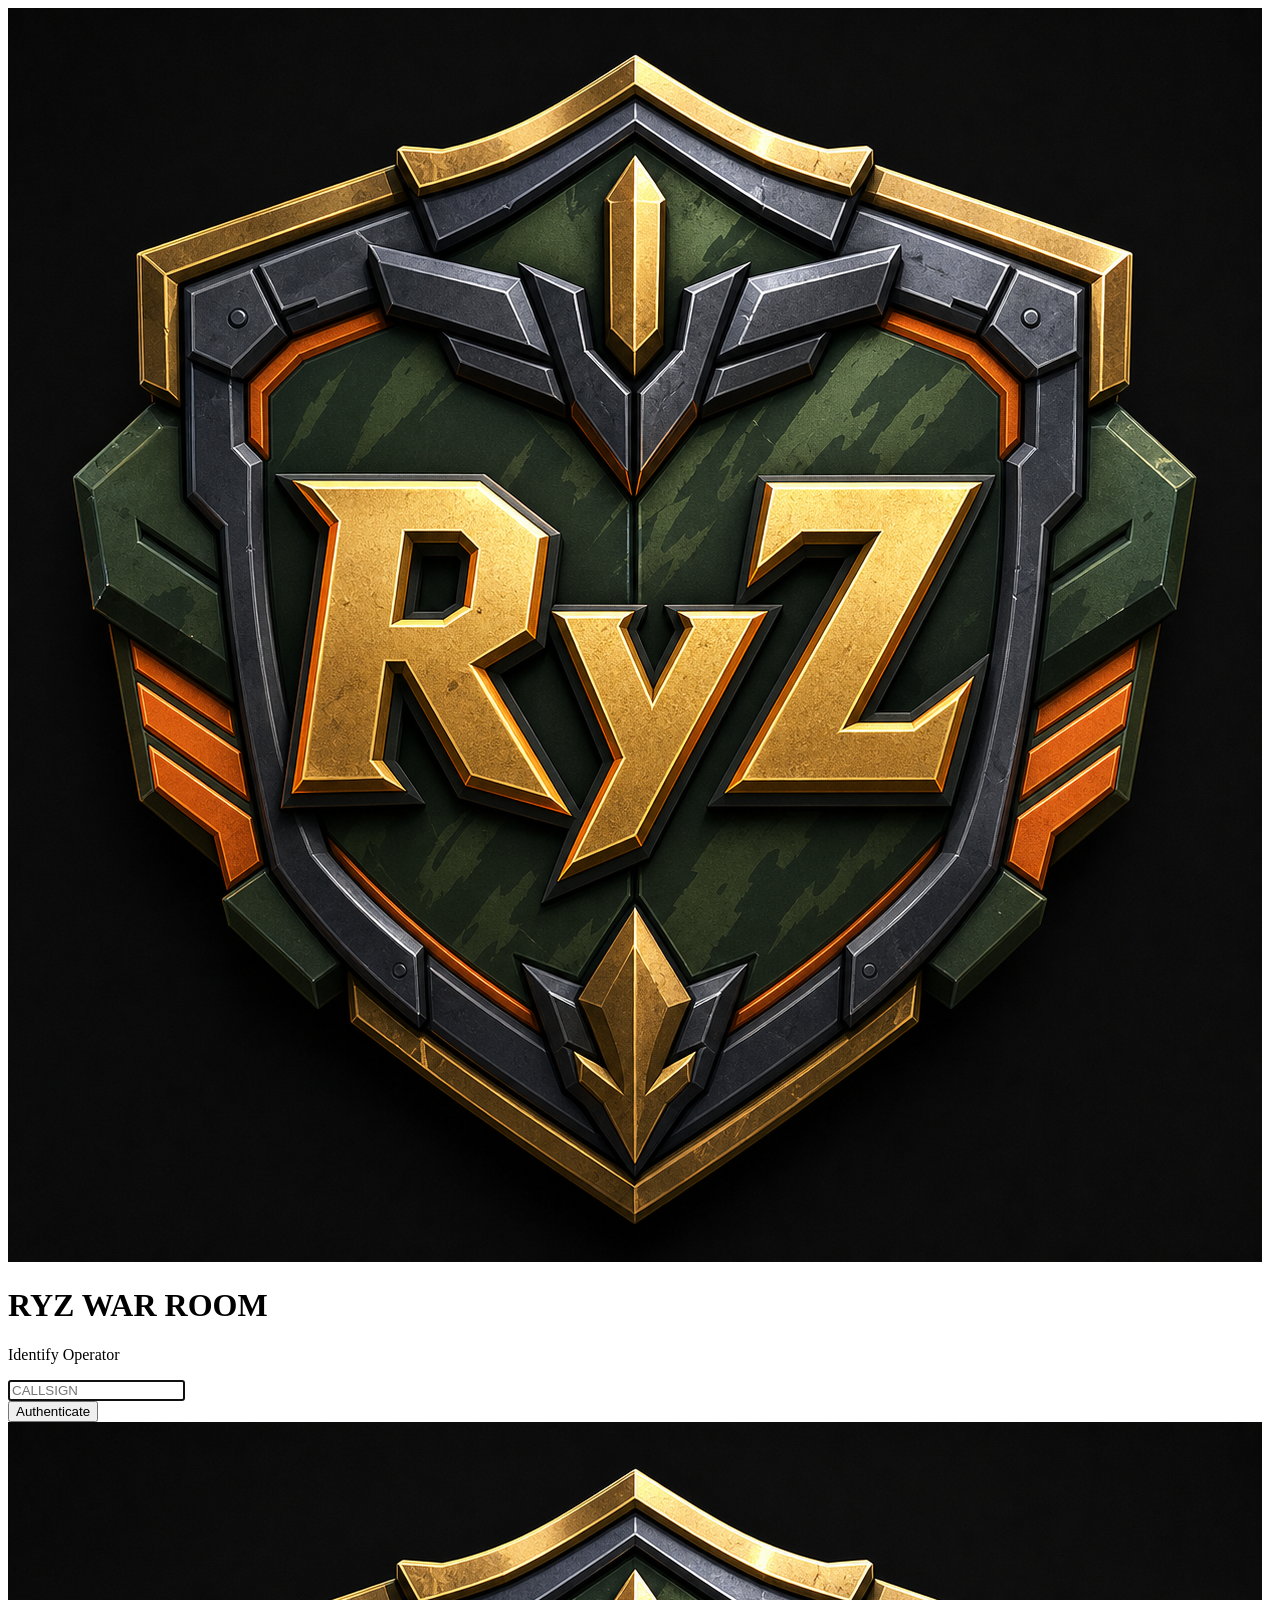
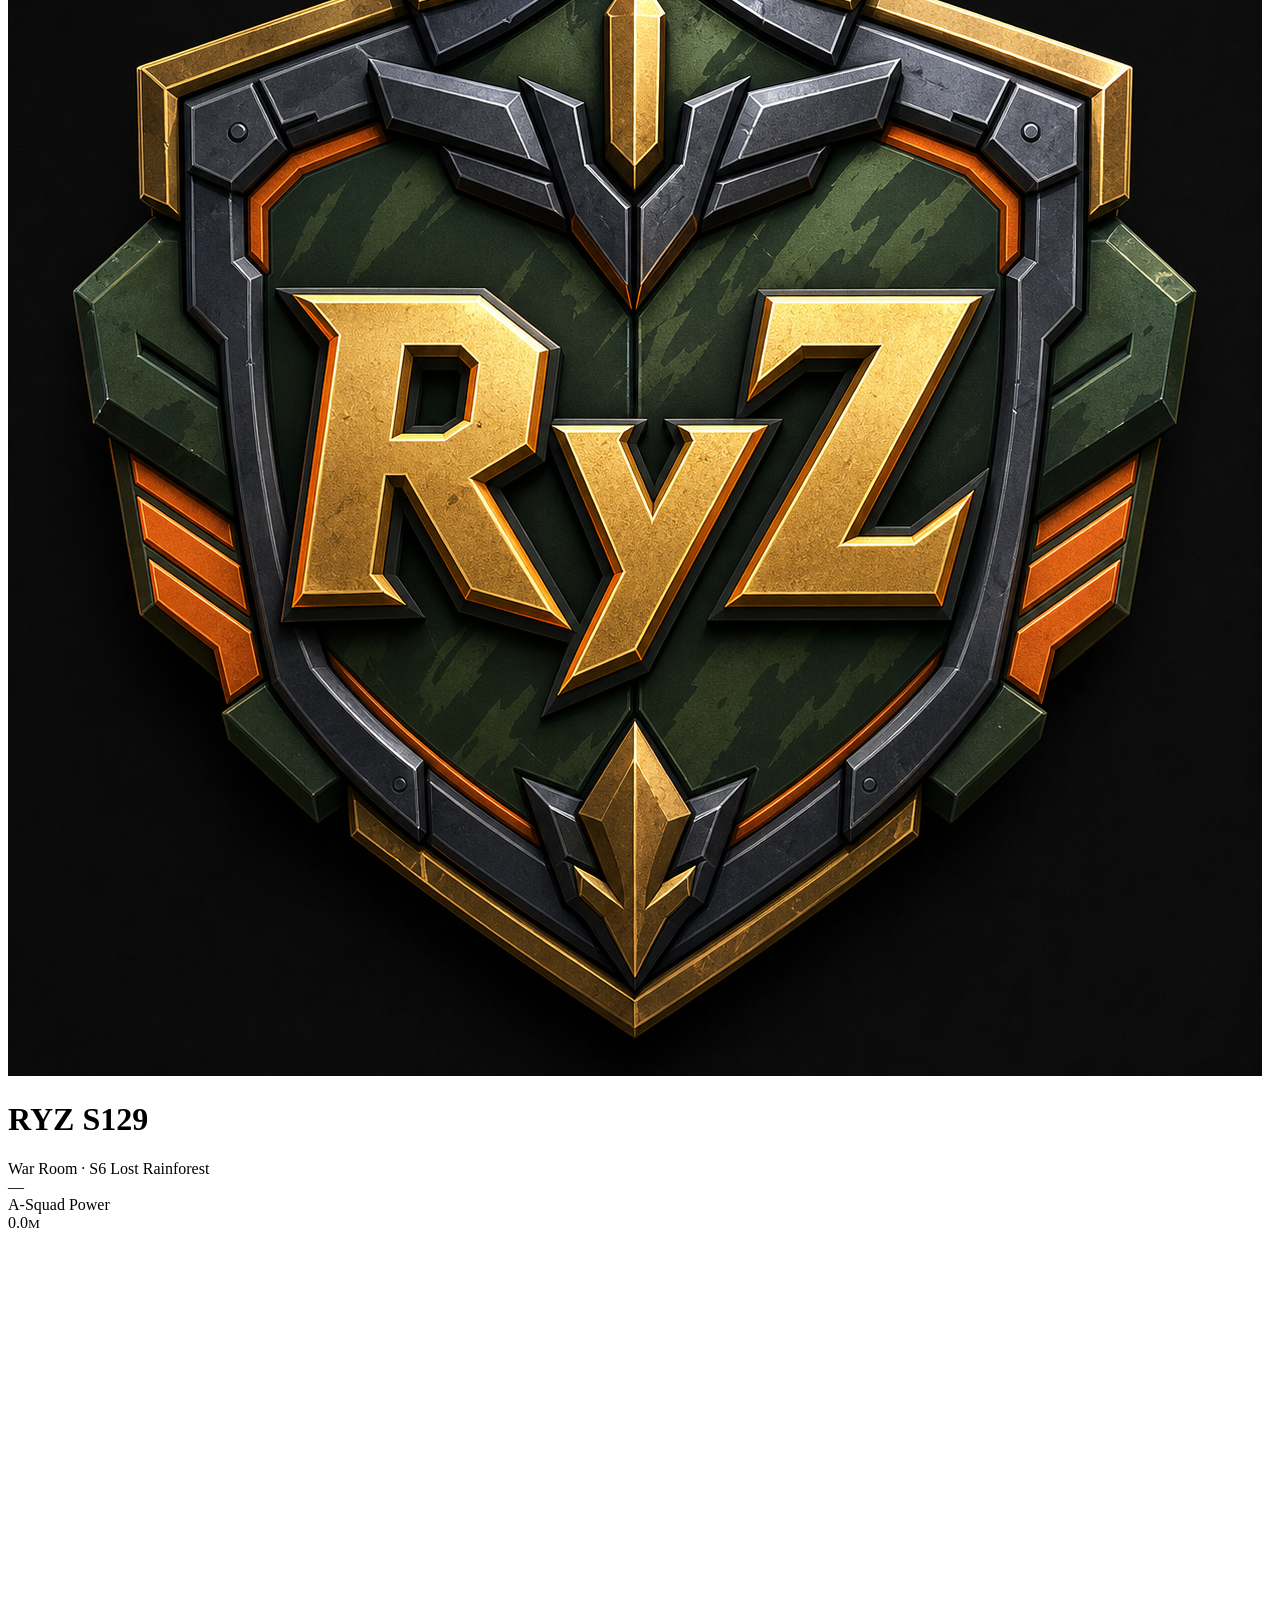
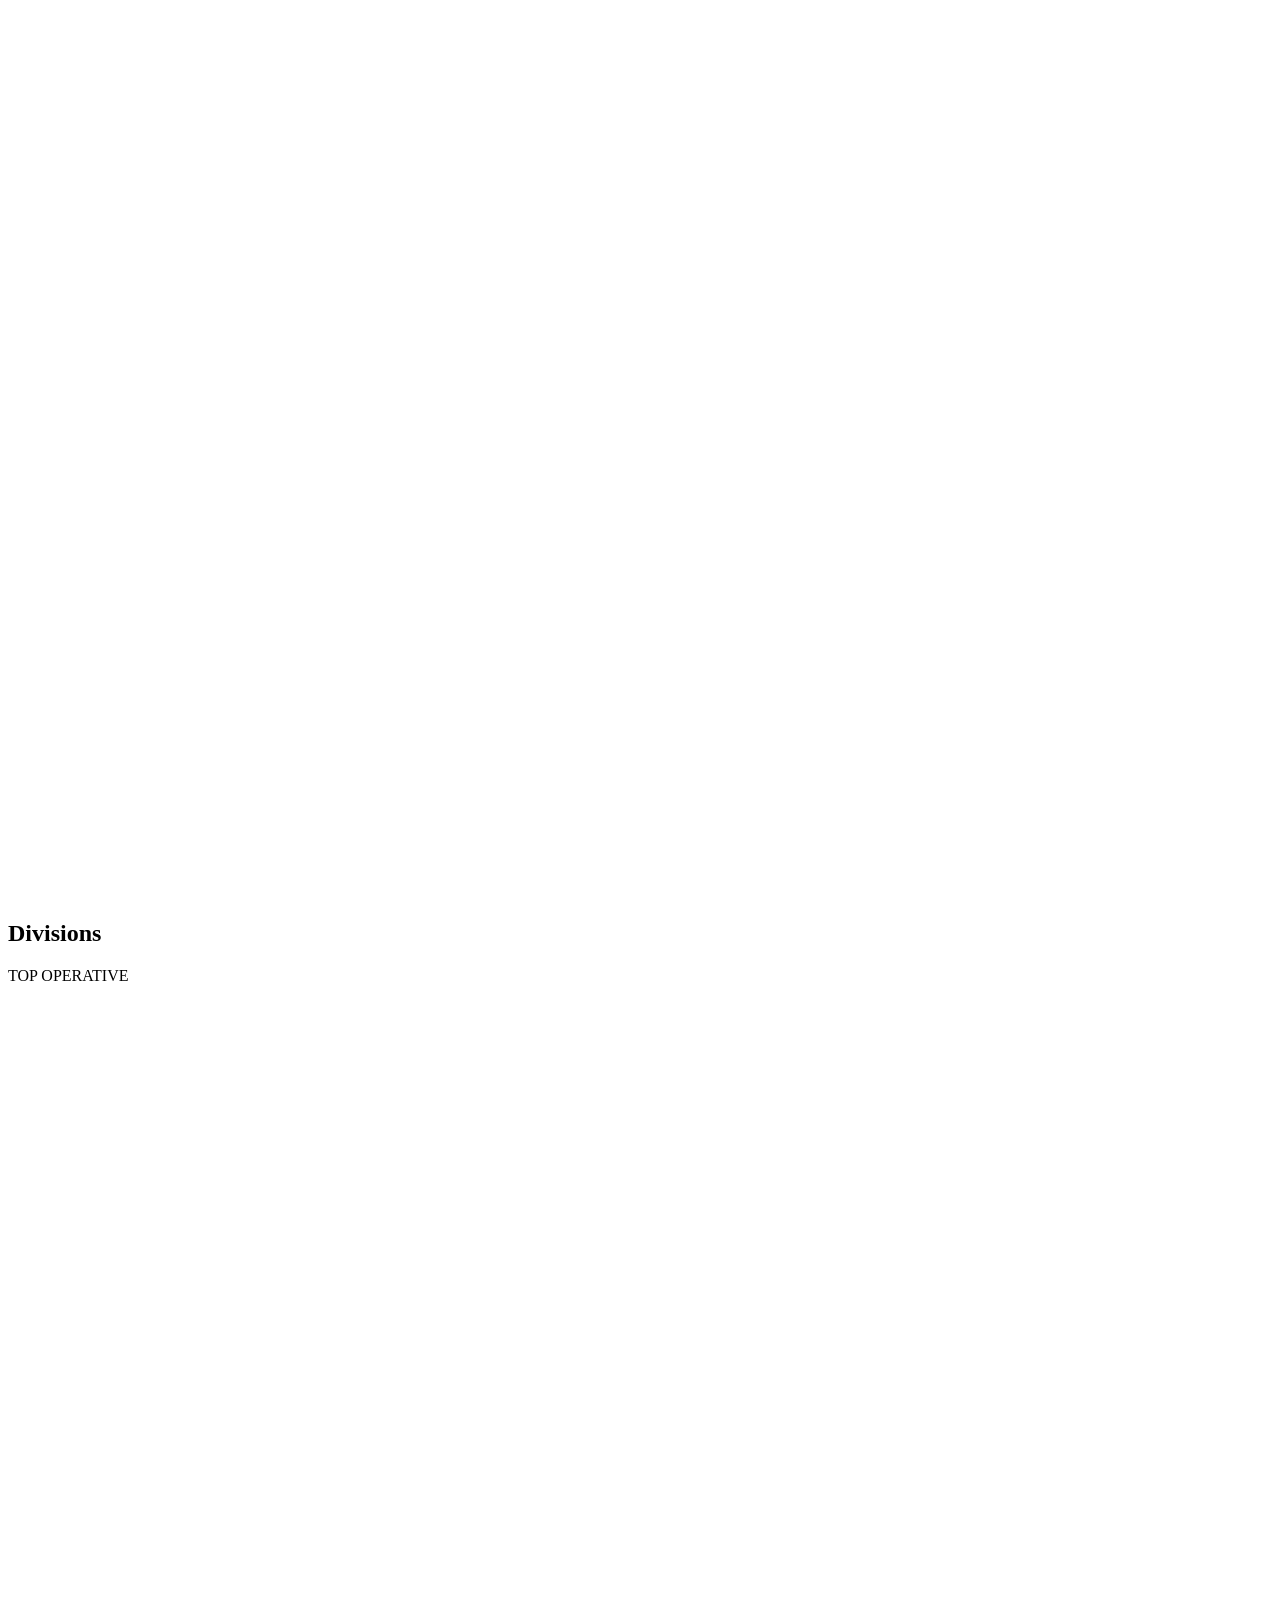
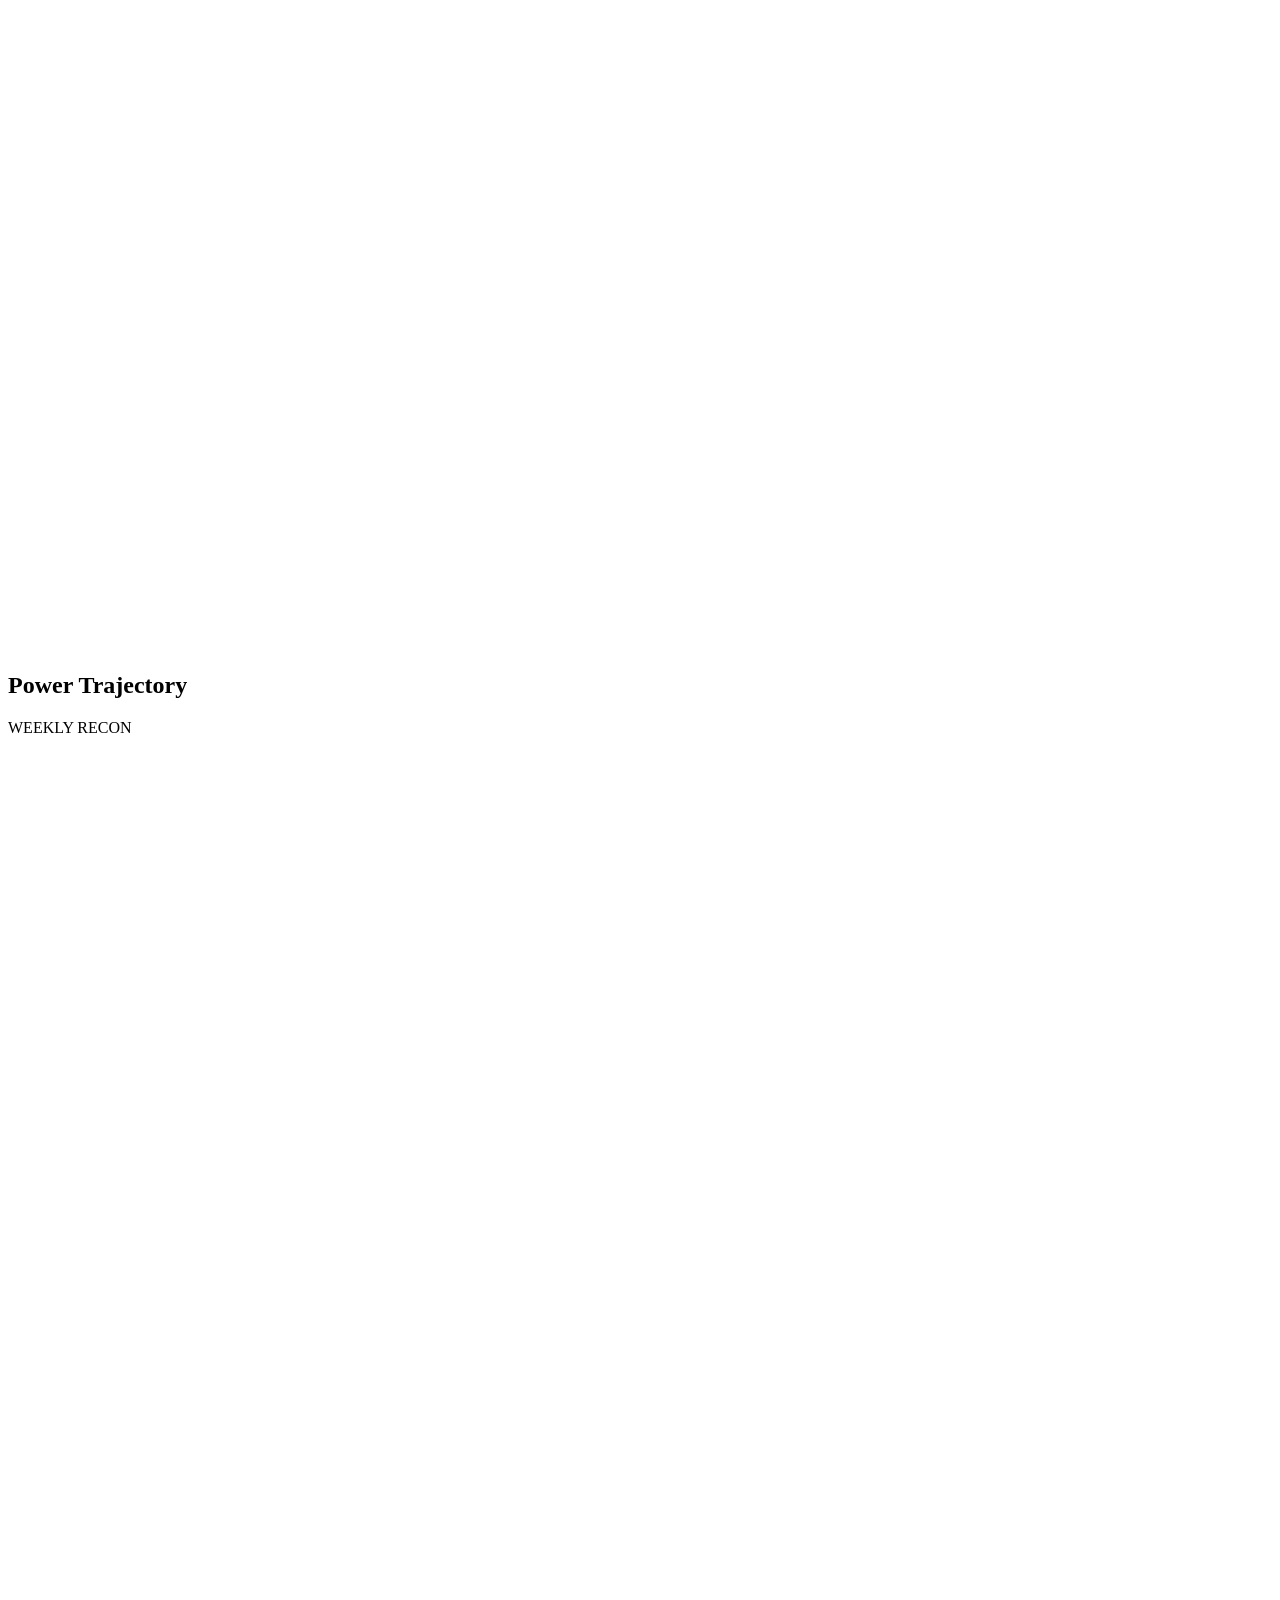
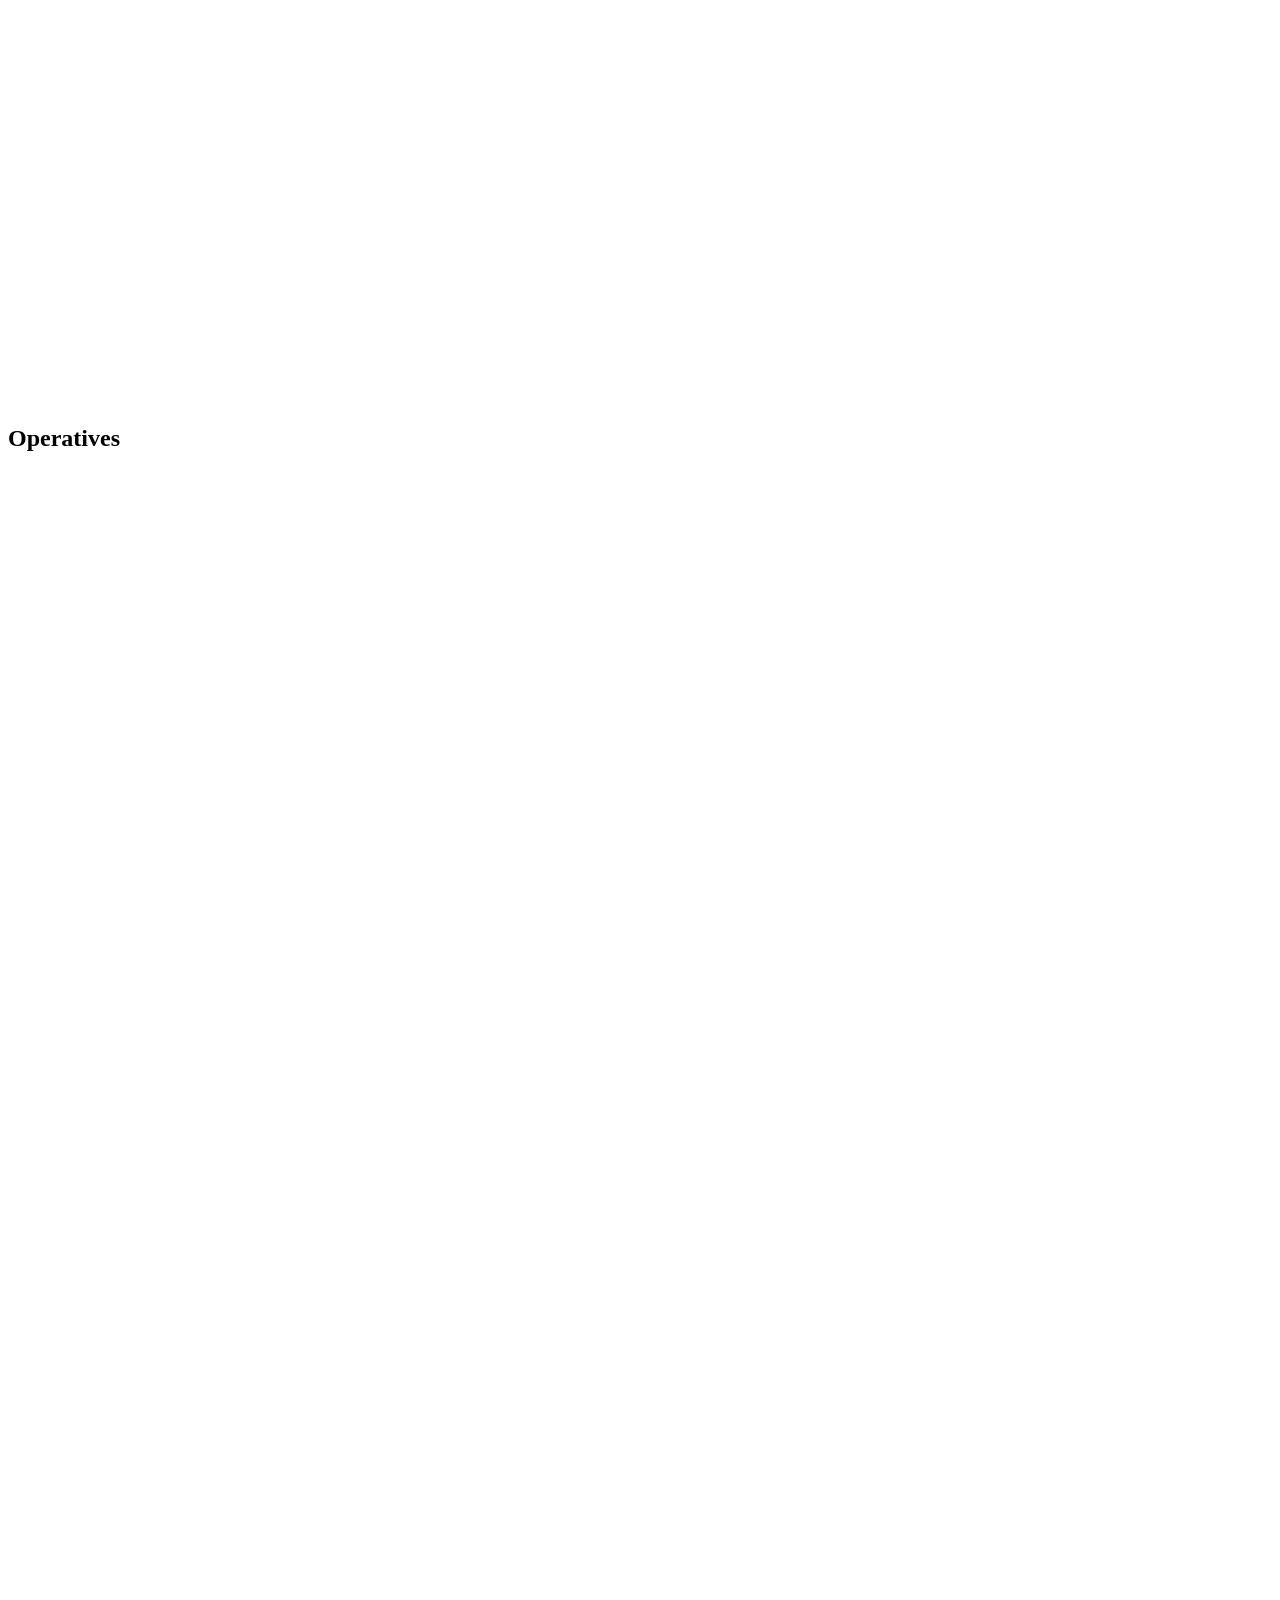
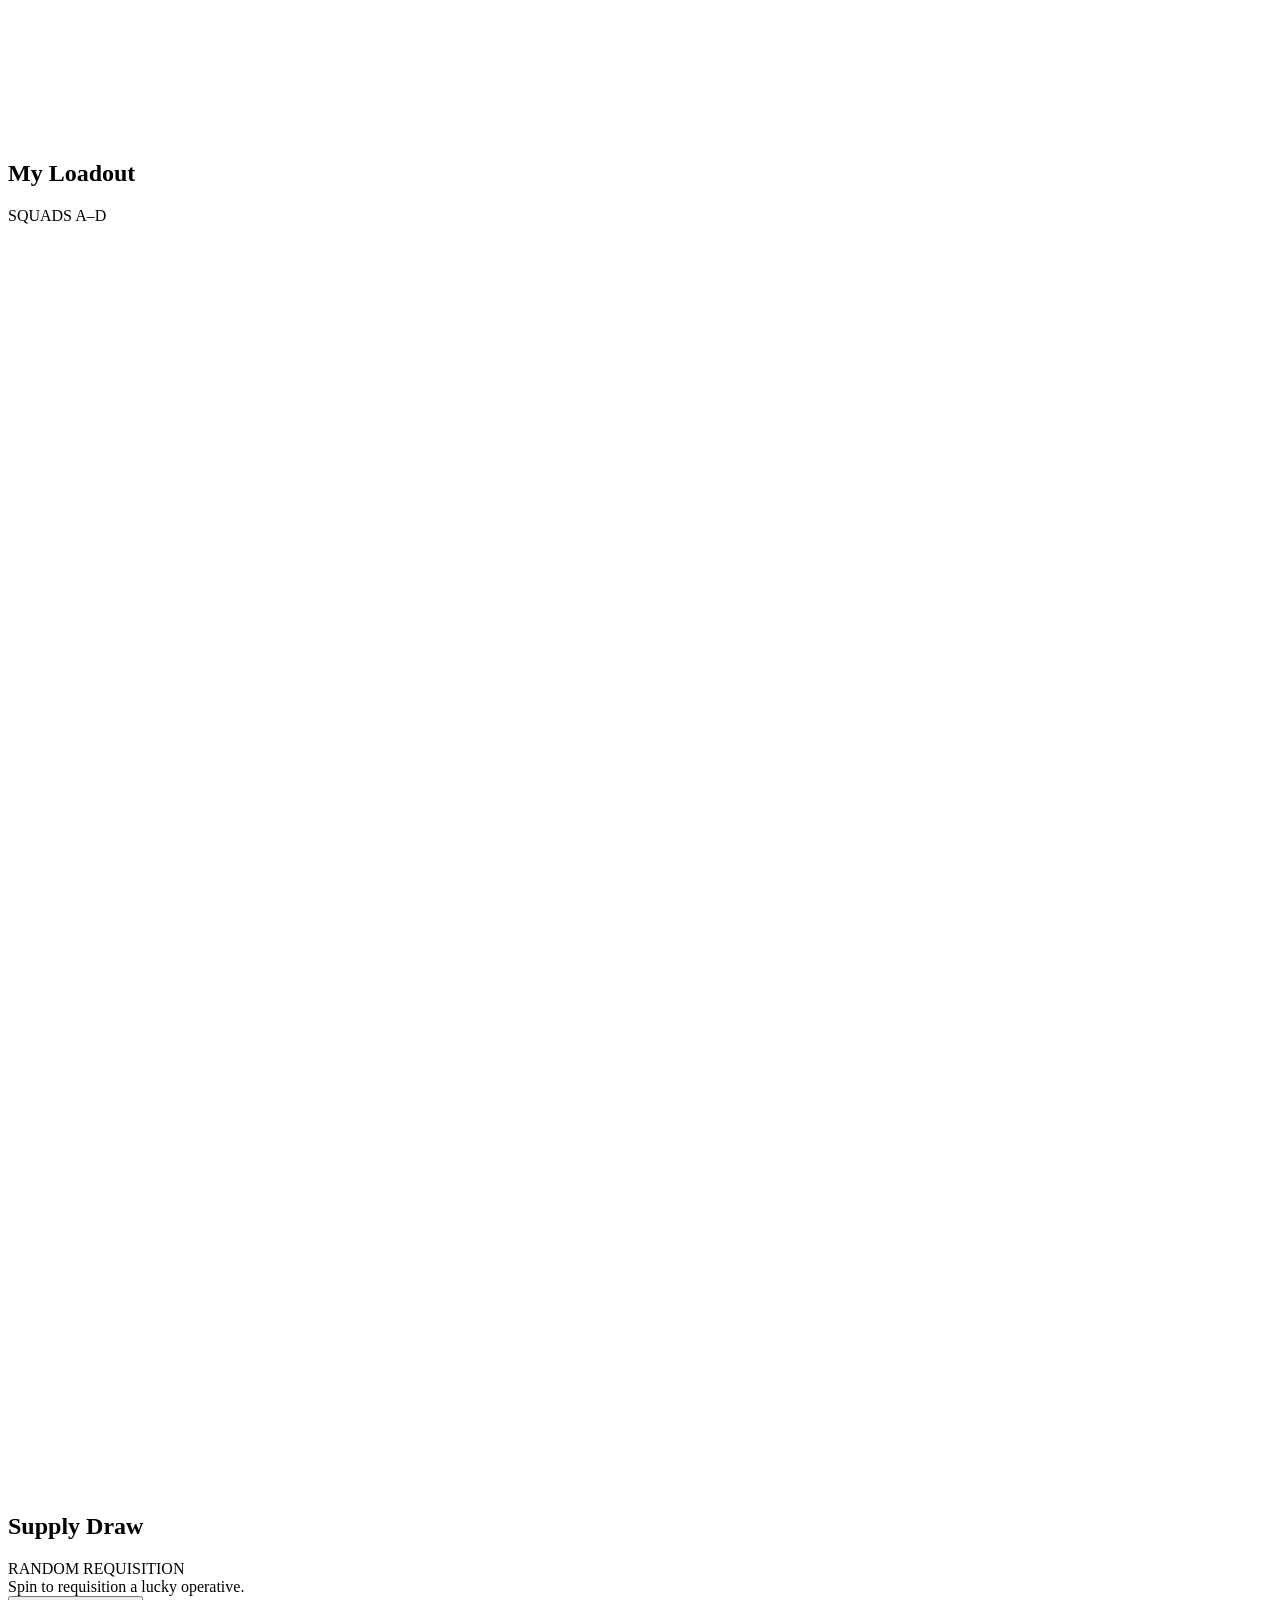
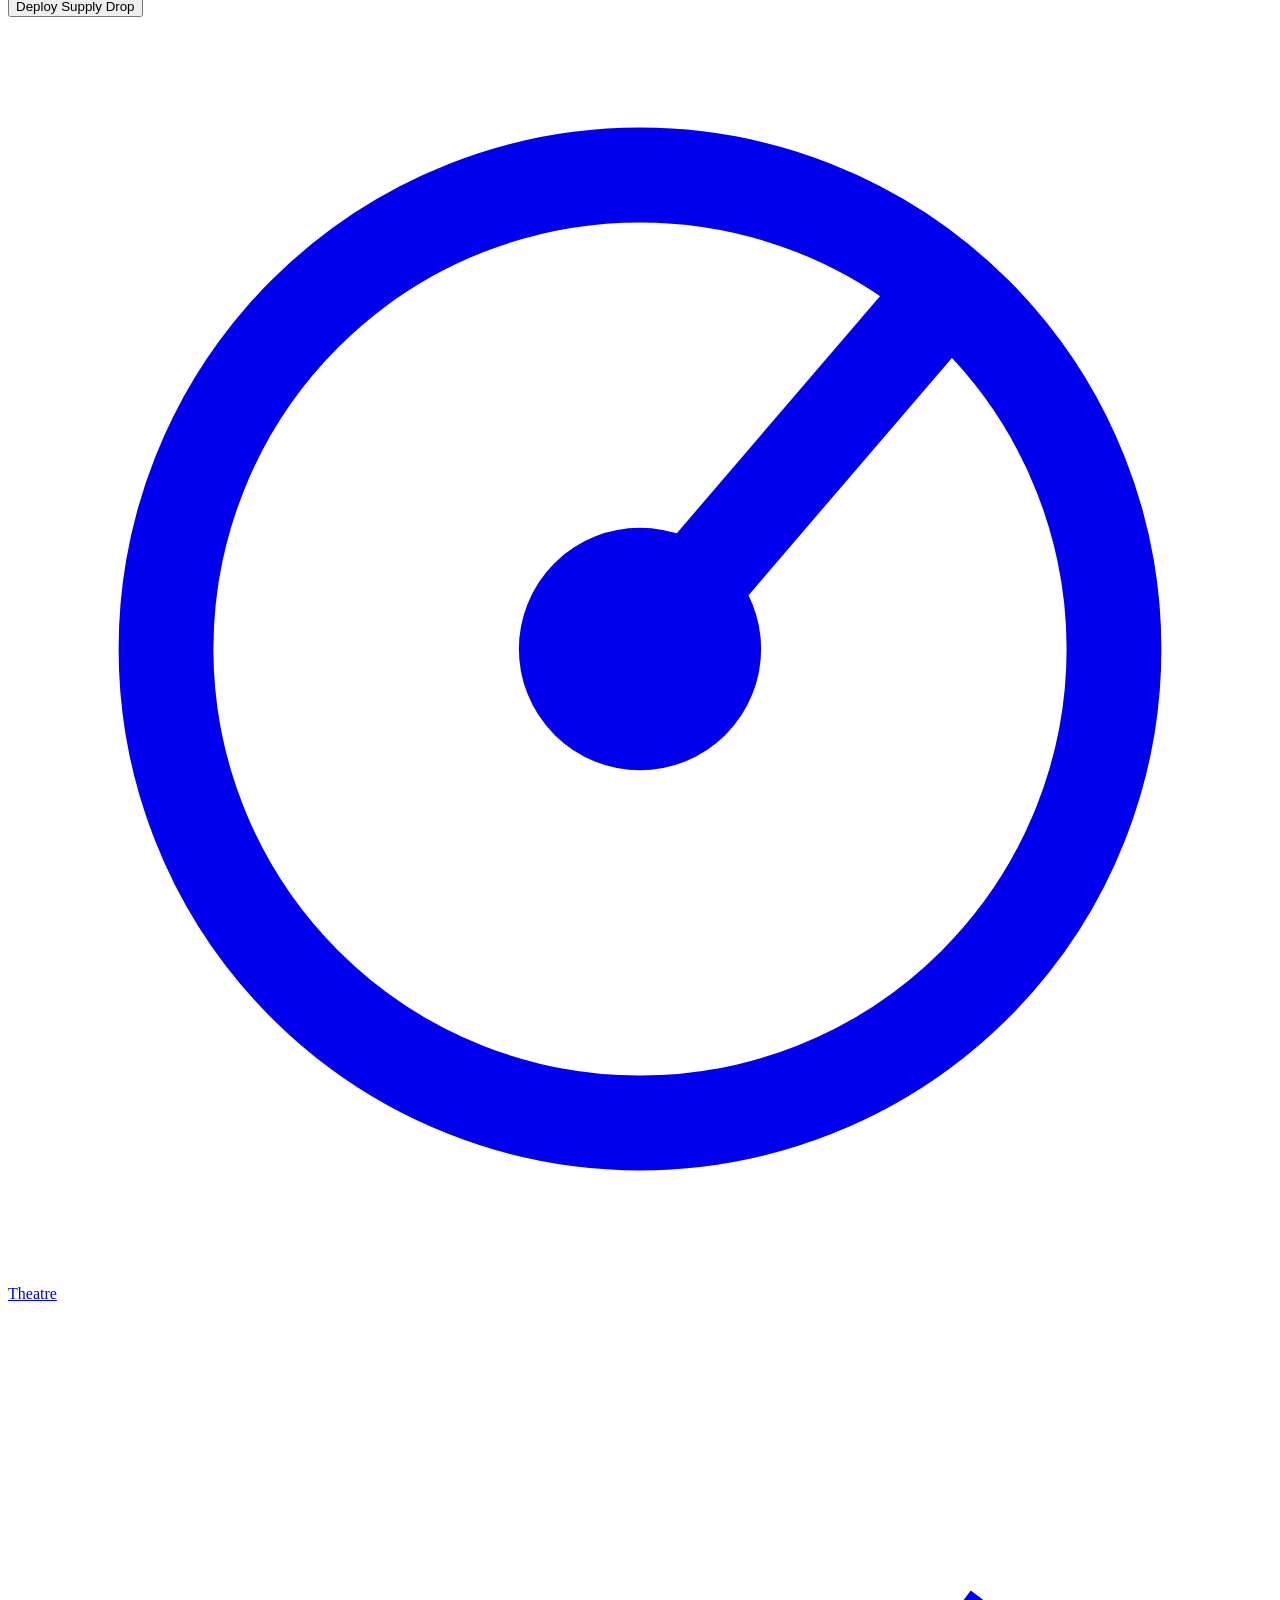
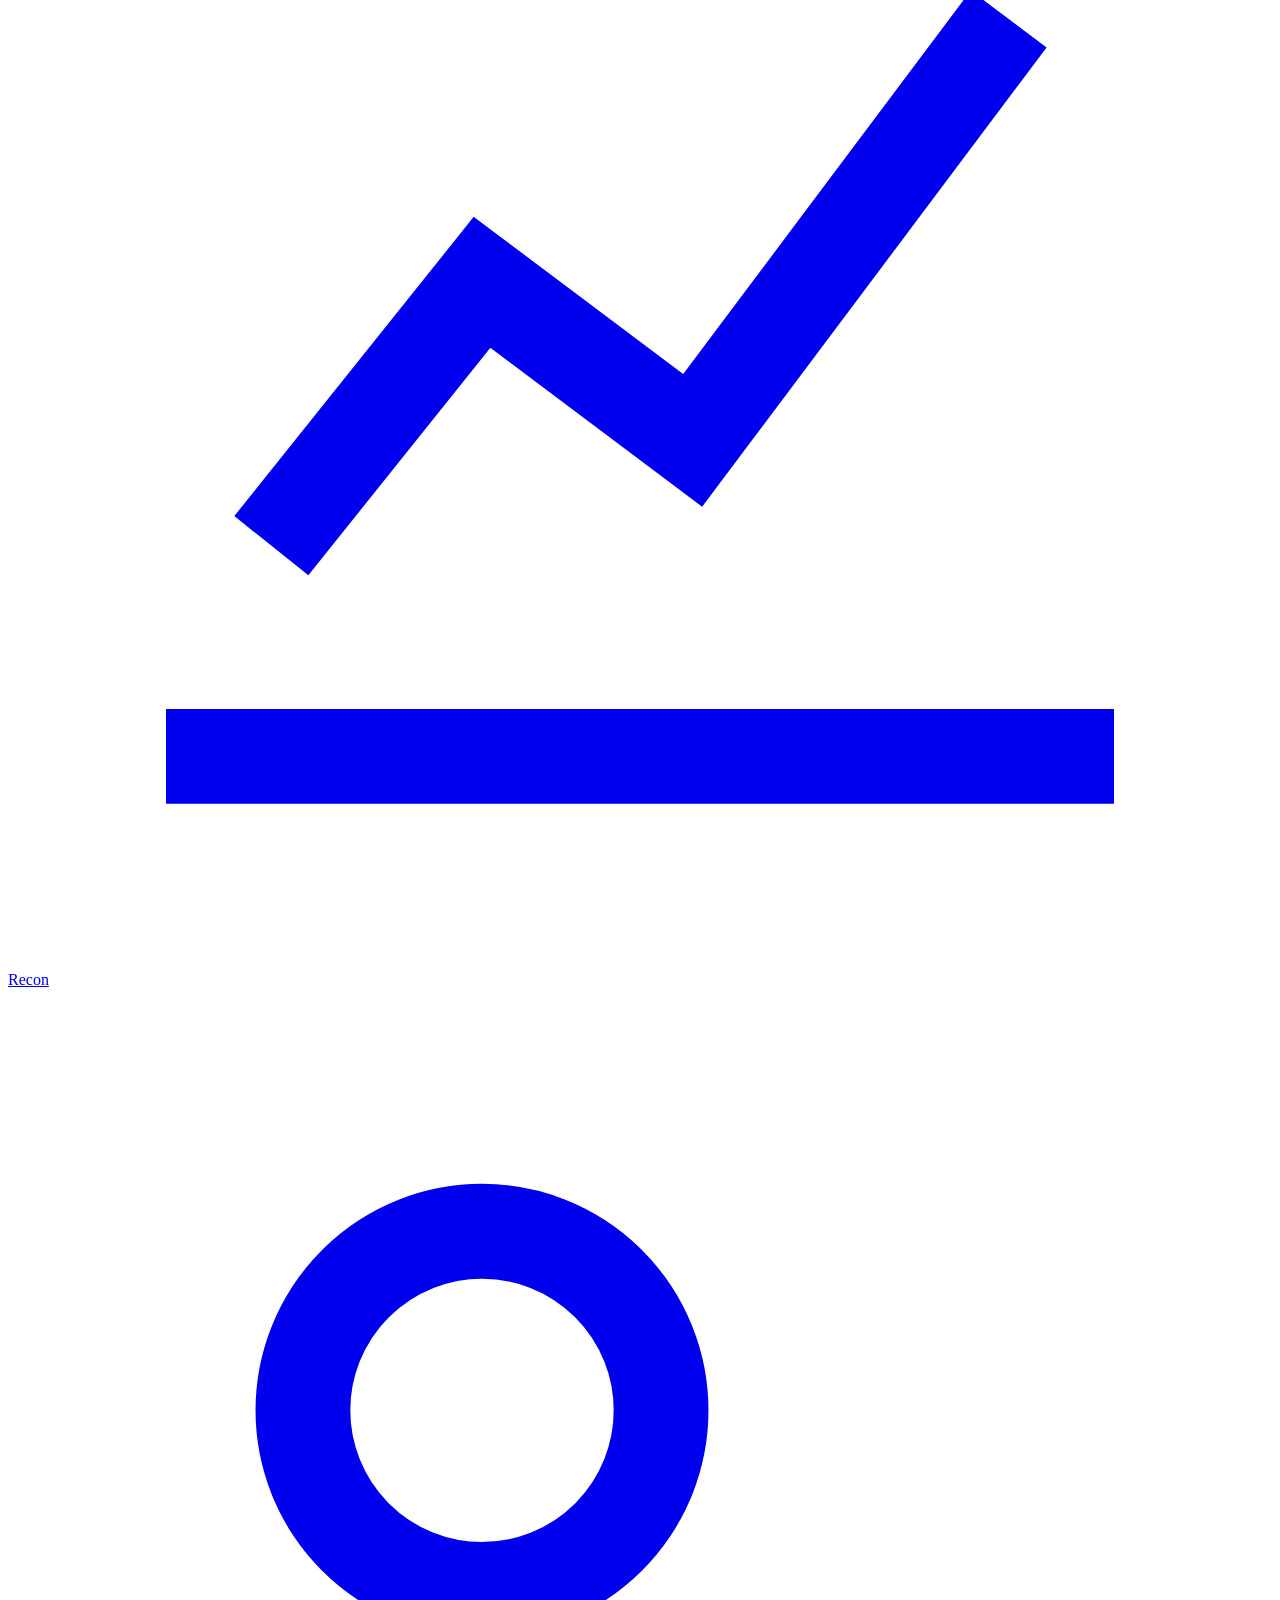
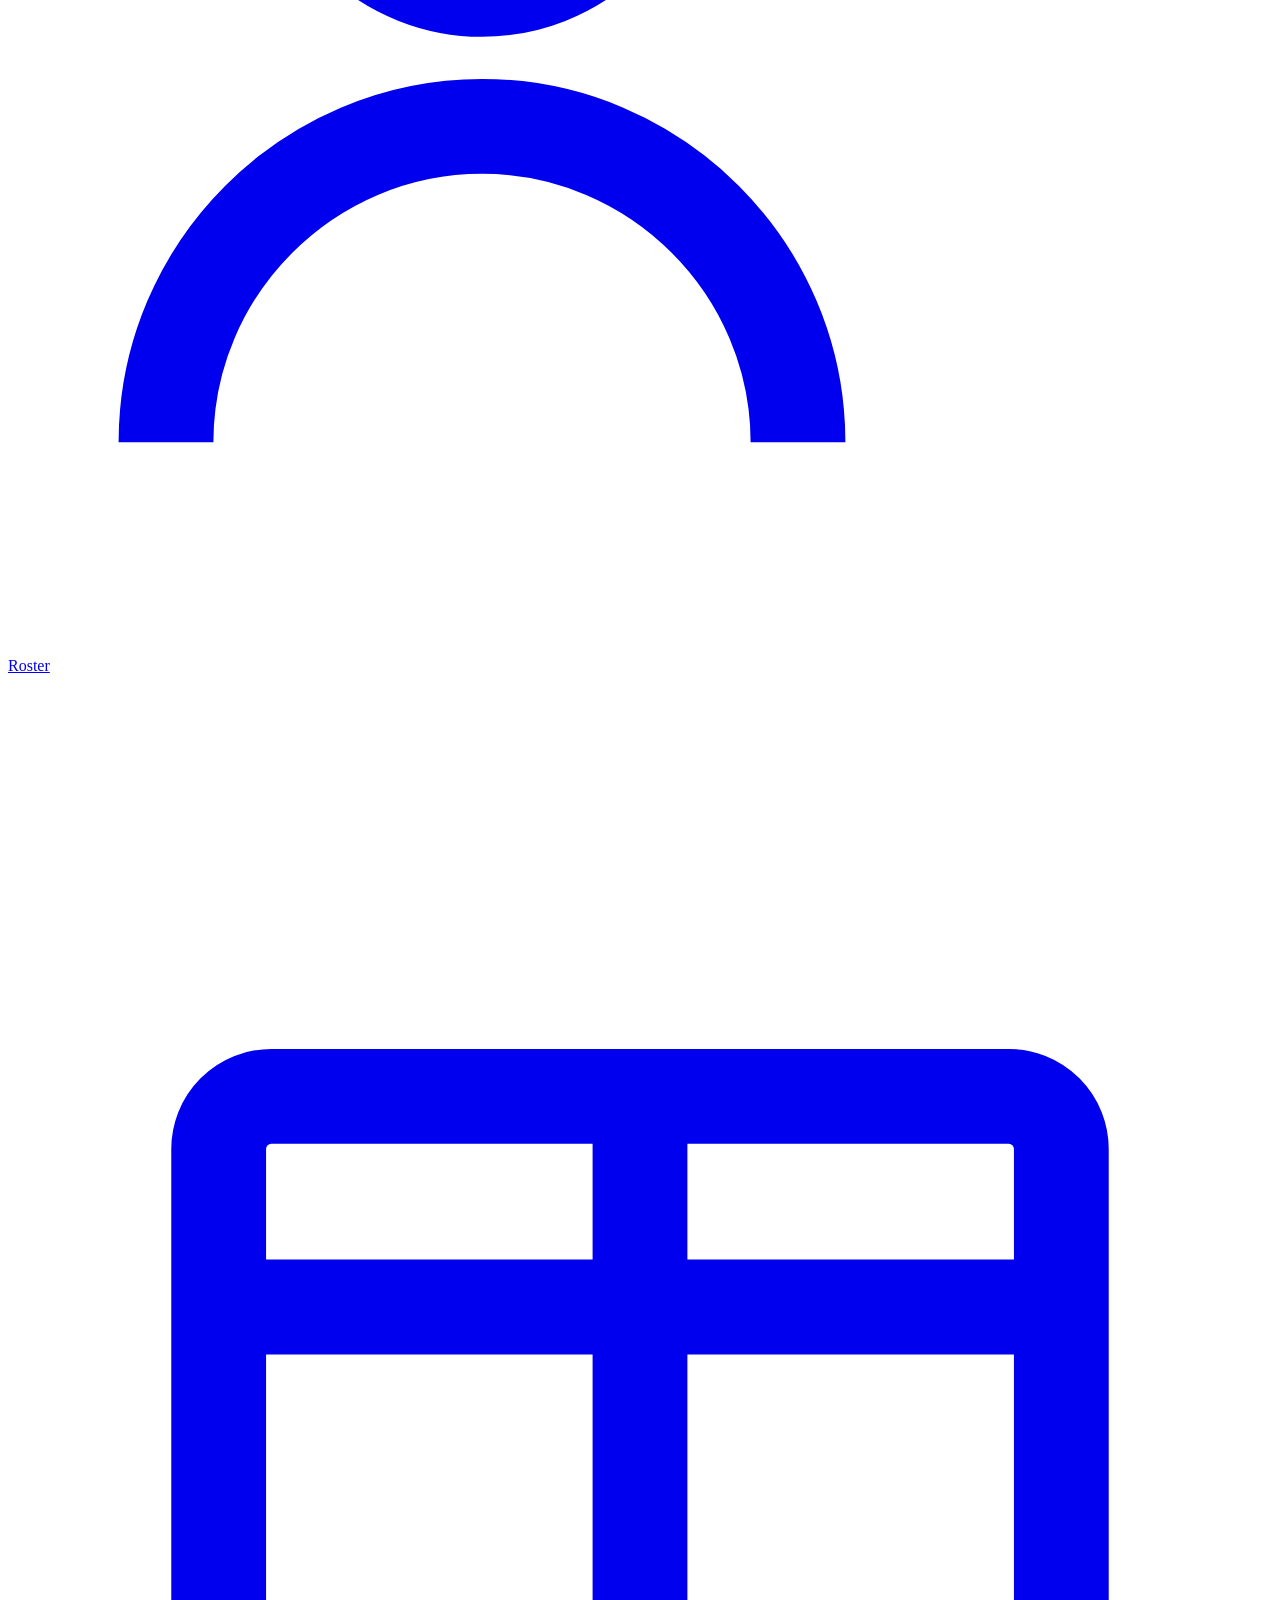
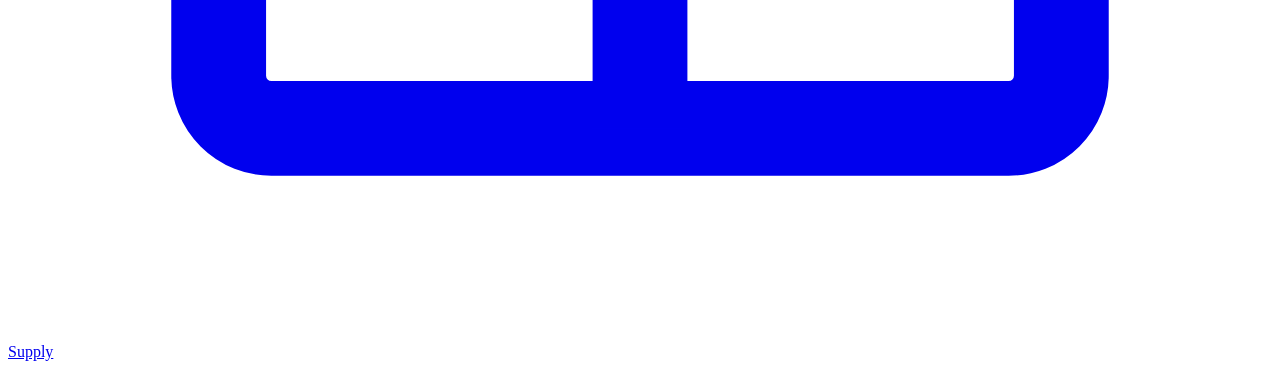
==== site/index.html @ 329fbd23 "RYZ WAR ROOM — mobile-first PWA command center for the RyZ s129 alliance Redesign of the Alliance Tr" ====
<!doctype html>
<html lang="en">
<head>
  <meta charset="UTF-8" />
  <meta name="viewport" content="width=device-width, initial-scale=1.0, viewport-fit=cover" />
  <meta name="theme-color" content="#06090a" />
  <title>RYZ WAR ROOM</title>
  <link rel="manifest" href="/manifest.webmanifest" />
  <link rel="icon" href="/art/emblem.png" />
  <link rel="apple-touch-icon" href="/art/emblem.png" />
  <meta name="apple-mobile-web-app-capable" content="yes" />
  <meta name="apple-mobile-web-app-status-bar-style" content="black-translucent" />
  <link rel="stylesheet" href="/app.css" />
</head>
<body>

  <!-- login gate -->
  <div id="gate" class="gate hidden">
    <img src="/art/emblem.png" alt="RyZ emblem"
         onerror="this.outerHTML='<svg width=108 height=108 viewBox=&quot;0 0 24 24&quot; fill=none stroke=&quot;#3ef0c8&quot; stroke-width=1.5><path d=&quot;M12 2l9 5v6c0 5-3.6 9-9 10-5.4-1-9-5-9-10V7z&quot;/></svg>'" />
    <h1>RYZ WAR ROOM</h1>
    <p>Identify Operator</p>
    <form id="gate-form" style="display:contents">
      <input id="gate-name" type="text" placeholder="CALLSIGN" autocomplete="username" autofocus />
      <div id="gate-err" class="err"></div>
      <button type="submit" class="btn">Authenticate</button>
    </form>
  </div>

  <div id="app" class="hidden">

    <header class="hud">
      <img class="hud-emblem" src="/art/emblem.png" alt="RyZ emblem" />
      <div class="hud-title">
        <h1>RYZ S129</h1>
        <div class="sub">War Room · S6 Lost Rainforest</div>
      </div>
      <div class="hud-chip" id="hud-user">—</div>
    </header>

    <!-- hero: holographic theatre -->
    <section class="hero" id="top">
      <div id="holo"></div>
      <div class="hero-readout">
        <div class="label">A-Squad Power</div>
        <div class="value">0.0<small>M</small></div>
        <div class="meta" id="hero-meta"></div>
      </div>
    </section>

    <!-- divisions -->
    <section class="module reveal" id="sec-div" style="animation-delay:0.1s">
      <div class="module-head">
        <svg viewBox="0 0 24 24" fill="none" stroke="var(--holo)" stroke-width="1.8"><path d="M12 3l8 4v5c0 4.5-3.2 8-8 9-4.8-1-8-4.5-8-9V7z"/></svg>
        <h2>Divisions</h2><span class="tag">TOP OPERATIVE</span>
      </div>
      <div class="module-body divisions" id="divisions"></div>
    </section>

    <!-- power trajectory -->
    <section class="module reveal" id="sec-chart" style="animation-delay:0.2s">
      <div class="module-head">
        <svg viewBox="0 0 24 24" fill="none" stroke="var(--holo)" stroke-width="1.8"><path d="M3 20h18M5 16l4-5 4 3 6-8" stroke-linecap="round" stroke-linejoin="round"/></svg>
        <h2>Power Trajectory</h2><span class="tag">WEEKLY RECON</span>
      </div>
      <div class="module-body chart-wrap" id="chart"></div>
    </section>

    <!-- roster -->
    <section class="module reveal" id="sec-roster" style="animation-delay:0.3s">
      <div class="module-head">
        <svg viewBox="0 0 24 24" fill="none" stroke="var(--holo)" stroke-width="1.8"><circle cx="9" cy="8" r="3.4"/><path d="M3 20c0-3.3 2.7-6 6-6s6 2.7 6 6M16 4.6a3.4 3.4 0 010 6.8M17.5 14.4c2.1.8 3.5 2.9 3.5 5.6"/></svg>
        <h2>Operatives</h2><span class="tag" id="roster-count"></span>
      </div>
      <div class="module-body" id="roster"></div>
    </section>

    <!-- my loadout -->
    <section class="module reveal" id="sec-squads" style="animation-delay:0.4s">
      <div class="module-head">
        <svg viewBox="0 0 24 24" fill="none" stroke="var(--holo)" stroke-width="1.8"><rect x="3" y="5" width="18" height="14" rx="2"/><path d="M8 5v14M16 5v14"/></svg>
        <h2>My Loadout</h2><span class="tag">SQUADS A–D</span>
      </div>
      <div class="module-body squad-grid" id="squads"></div>
    </section>

    <!-- supply draw -->
    <section class="module reveal" id="sec-draw" style="animation-delay:0.5s">
      <div class="module-head">
        <svg viewBox="0 0 24 24" fill="none" stroke="var(--amber)" stroke-width="1.8"><rect x="4" y="8" width="16" height="12" rx="1"/><path d="M4 12h16M12 8v12M8 8V5.5A1.5 1.5 0 019.5 4h5A1.5 1.5 0 0116 5.5V8"/></svg>
        <h2>Supply Draw</h2><span class="tag">RANDOM REQUISITION</span>
      </div>
      <div class="module-body">
        <div class="draw-result" id="draw-result">Spin to requisition a lucky operative.</div>
        <button class="btn amber" id="draw-btn">Deploy Supply Drop</button>
      </div>
    </section>

  </div>

  <!-- quick-jump status bar (anchors, not tabs) -->
  <nav class="statusbar">
    <a href="#top" class="hot">
      <svg viewBox="0 0 24 24" fill="none" stroke="currentColor" stroke-width="1.8"><circle cx="12" cy="12" r="9"/><path d="M12 12L18 5"/><circle cx="12" cy="12" r="1.4" fill="currentColor"/></svg>
      Theatre</a>
    <a href="#sec-chart">
      <svg viewBox="0 0 24 24" fill="none" stroke="currentColor" stroke-width="1.8"><path d="M3 20h18M5 16l4-5 4 3 6-8"/></svg>
      Recon</a>
    <a href="#sec-roster">
      <svg viewBox="0 0 24 24" fill="none" stroke="currentColor" stroke-width="1.8"><circle cx="9" cy="8" r="3.4"/><path d="M3 20c0-3.3 2.7-6 6-6s6 2.7 6 6"/></svg>
      Roster</a>
    <a href="#sec-draw">
      <svg viewBox="0 0 24 24" fill="none" stroke="currentColor" stroke-width="1.8"><rect x="4" y="8" width="16" height="12" rx="1"/><path d="M4 12h16M12 8v12"/></svg>
      Supply</a>
  </nav>

  <script type="module" src="/app.js"></script>
</body>
</html>
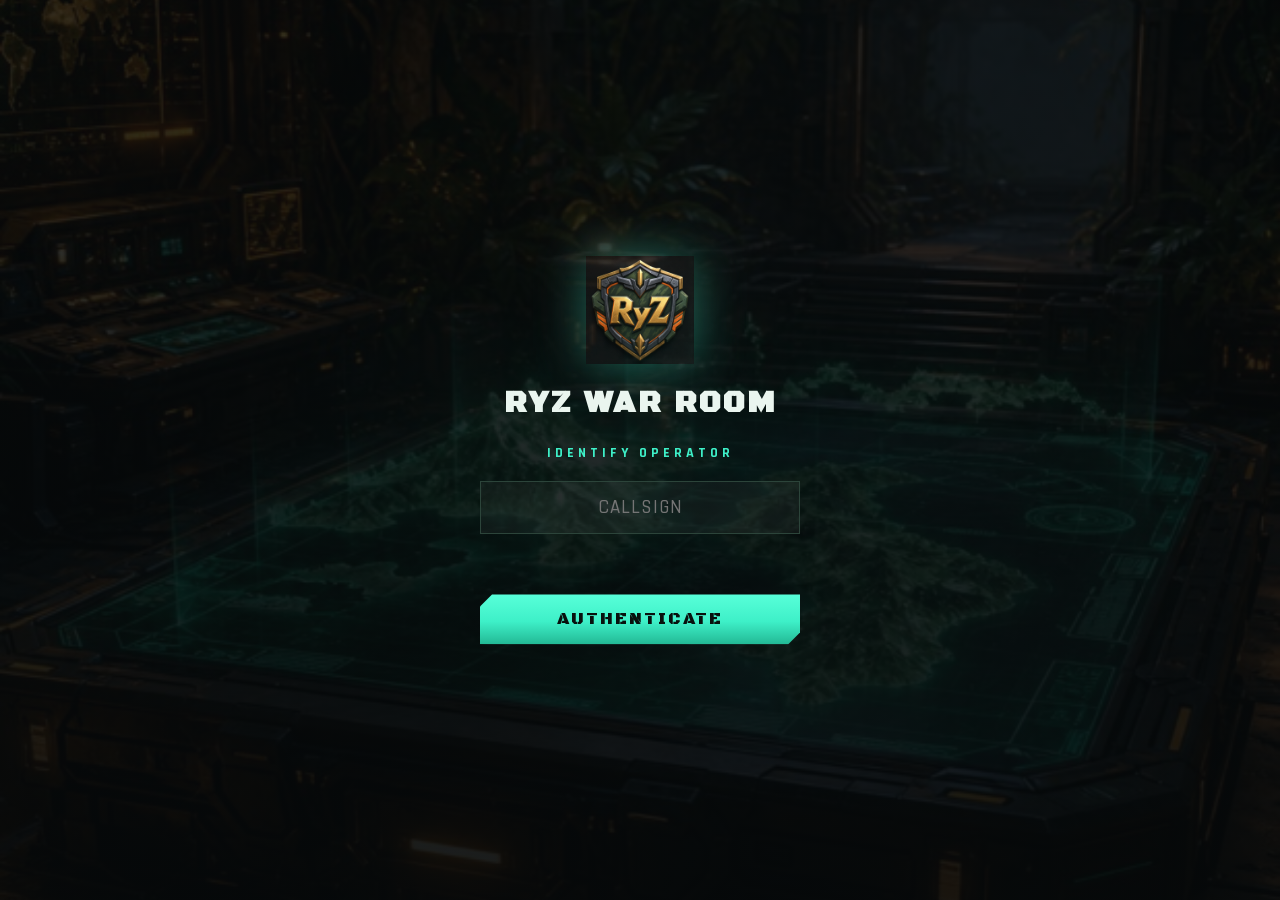
==== commit 1791bc9e: "Make app static-host friendly + GitHub Pages deploy workflow Relative asset/API paths (works at any " ====
--- a/site/index.html
+++ b/site/index.html
@@ -5,18 +5,18 @@
   <meta name="viewport" content="width=device-width, initial-scale=1.0, viewport-fit=cover" />
   <meta name="theme-color" content="#06090a" />
   <title>RYZ WAR ROOM</title>
-  <link rel="manifest" href="/manifest.webmanifest" />
-  <link rel="icon" href="/art/emblem.png" />
-  <link rel="apple-touch-icon" href="/art/emblem.png" />
+  <link rel="manifest" href="manifest.webmanifest" />
+  <link rel="icon" href="art/emblem.png" />
+  <link rel="apple-touch-icon" href="art/emblem.png" />
   <meta name="apple-mobile-web-app-capable" content="yes" />
   <meta name="apple-mobile-web-app-status-bar-style" content="black-translucent" />
-  <link rel="stylesheet" href="/app.css" />
+  <link rel="stylesheet" href="app.css" />
 </head>
 <body>
 
   <!-- login gate -->
   <div id="gate" class="gate hidden">
-    <img src="/art/emblem.png" alt="RyZ emblem"
+    <img src="art/emblem.png" alt="RyZ emblem"
          onerror="this.outerHTML='<svg width=108 height=108 viewBox=&quot;0 0 24 24&quot; fill=none stroke=&quot;#3ef0c8&quot; stroke-width=1.5><path d=&quot;M12 2l9 5v6c0 5-3.6 9-9 10-5.4-1-9-5-9-10V7z&quot;/></svg>'" />
     <h1>RYZ WAR ROOM</h1>
     <p>Identify Operator</p>
@@ -30,7 +30,7 @@
   <div id="app" class="hidden">
 
     <header class="hud">
-      <img class="hud-emblem" src="/art/emblem.png" alt="RyZ emblem" />
+      <img class="hud-emblem" src="art/emblem.png" alt="RyZ emblem" />
       <div class="hud-title">
         <h1>RYZ S129</h1>
         <div class="sub">War Room · S6 Lost Rainforest</div>
@@ -114,6 +114,6 @@
       Supply</a>
   </nav>
 
-  <script type="module" src="/app.js"></script>
+  <script type="module" src="app.js"></script>
 </body>
 </html>
--- a/site/app.css
+++ b/site/app.css
@@ -0,0 +1,334 @@
+/* ============ RYZ WAR ROOM — command console theme ============ */
+@font-face {
+  font-family: 'Black Ops One';
+  src: url('fonts/blackops.woff2') format('woff2');
+  font-display: swap;
+}
+@font-face { font-family: 'Rajdhani'; font-weight: 500; src: url('fonts/rajdhani-500.woff2') format('woff2'); font-display: swap; }
+@font-face { font-family: 'Rajdhani'; font-weight: 600; src: url('fonts/rajdhani-600.woff2') format('woff2'); font-display: swap; }
+@font-face { font-family: 'Rajdhani'; font-weight: 700; src: url('fonts/rajdhani-700.woff2') format('woff2'); font-display: swap; }
+
+:root {
+  --bg0: #06090a;
+  --bg1: #0b1210;
+  --panel: #101a17;
+  --panel2: #0e1619;
+  --line: #1d2c26;
+  --line-hot: #2c443a;
+  --holo: #3ef0c8;
+  --holo-dim: #1e8f79;
+  --amber: #ffb03a;
+  --alert: #ff6a2b;
+  --gold: #e8c15a;
+  --jungle: #5ecf63;
+  --ink: #eaf5ef;
+  --muted: #90aa9f;
+  --tank: #6fd873;
+  --missile: #ff8452;
+  --aircraft: #5ab5ff;
+  --display: 'Black Ops One', system-ui;
+  --body: 'Rajdhani', system-ui;
+}
+
+* { box-sizing: border-box; margin: 0; padding: 0; -webkit-tap-highlight-color: transparent; }
+html { scroll-behavior: smooth; }
+body {
+  background: var(--bg0);
+  color: var(--ink);
+  font-family: var(--body);
+  font-size: clamp(18px, 1rem + 0.4vw, 22px);
+  font-weight: 500;
+  line-height: 1.45;
+  min-height: 100dvh;
+  overflow-x: hidden;
+}
+
+/* atmospheric backdrop */
+body::before {
+  content: '';
+  position: fixed; inset: 0; z-index: -2;
+  background:
+    radial-gradient(120% 60% at 50% -10%, rgba(62, 240, 200, 0.08), transparent 60%),
+    radial-gradient(100% 50% at 100% 100%, rgba(255, 106, 43, 0.05), transparent 55%),
+    linear-gradient(180deg, #08100d 0%, var(--bg0) 45%, #070b0d 100%);
+}
+/* scanlines + grain */
+body::after {
+  content: '';
+  position: fixed; inset: 0; z-index: 100;
+  pointer-events: none;
+  background: repeating-linear-gradient(0deg, rgba(0,0,0,0.14) 0 1px, transparent 1px 3px);
+  mix-blend-mode: overlay;
+  opacity: 0.5;
+}
+
+#app { max-width: 520px; margin: 0 auto; padding-bottom: 96px; }
+
+/* ============ HUD topbar ============ */
+.hud {
+  position: sticky; top: 0; z-index: 50;
+  display: flex; align-items: center; gap: 12px;
+  padding: 10px 14px;
+  background: linear-gradient(180deg, rgba(6,9,10,0.96), rgba(6,9,10,0.82) 70%, transparent);
+  backdrop-filter: blur(8px);
+}
+.hud-emblem { width: 46px; height: 46px; flex: none; mix-blend-mode: screen; filter: drop-shadow(0 0 8px rgba(62,240,200,0.35)); }
+.gate img { mix-blend-mode: screen; }
+.hud-title { flex: 1; min-width: 0; }
+.hud-title h1 {
+  font-family: var(--display);
+  font-size: 22px; letter-spacing: 2px;
+  color: var(--ink);
+  text-shadow: 0 0 18px rgba(62,240,200,0.4);
+  white-space: nowrap;
+}
+.hud-title .sub { font-size: 13px; letter-spacing: 3px; color: var(--holo); text-transform: uppercase; }
+.hud-chip {
+  font-size: 14px; font-weight: 700; letter-spacing: 1px;
+  color: var(--gold);
+  border: 1px solid rgba(232,193,90,0.45);
+  background: rgba(232,193,90,0.08);
+  padding: 4px 10px;
+  clip-path: polygon(8px 0, 100% 0, 100% calc(100% - 8px), calc(100% - 8px) 100%, 0 100%, 0 8px);
+}
+
+/* ============ hero / holo globe ============ */
+.hero {
+  position: relative;
+  height: 52dvh; min-height: 380px;
+  display: flex; align-items: flex-end; justify-content: center;
+  background: url('art/hero-bg.jpg') center 30% / cover no-repeat;
+}
+.hero::before {
+  content: '';
+  position: absolute; inset: 0;
+  background:
+    linear-gradient(180deg, rgba(6,9,10,0.88), rgba(6,9,10,0.35) 35%, rgba(6,9,10,0.55) 75%, var(--bg0));
+  pointer-events: none;
+}
+#holo { position: absolute; inset: 0; width: 100%; height: 100%; overflow: hidden; }
+#holo canvas { width: 100% !important; height: 100% !important; display: block; }
+.hero::after {
+  content: '';
+  position: absolute; inset: auto 0 0 0; height: 45%;
+  background: linear-gradient(180deg, transparent, var(--bg0) 92%);
+  pointer-events: none;
+}
+.hero-readout { position: relative; z-index: 2; text-align: center; padding-bottom: 4px; }
+.hero-readout .label {
+  font-size: 14px; letter-spacing: 5px; text-transform: uppercase;
+  color: var(--holo);
+}
+.hero-readout .value {
+  font-family: var(--display);
+  font-size: clamp(56px, 17vw, 84px);
+  line-height: 1;
+  color: #fff;
+  text-shadow: 0 0 30px rgba(62,240,200,0.55), 0 0 90px rgba(62,240,200,0.25);
+}
+.hero-readout .value small { font-size: 0.45em; color: var(--holo); }
+.hero-readout .meta { font-size: 16px; color: var(--muted); letter-spacing: 1px; margin-top: 6px; }
+.hero-readout .meta b { color: var(--ink); }
+
+/* ============ command modules ============ */
+.module {
+  margin: 22px 14px 0;
+  border: 1px solid var(--line);
+  background: linear-gradient(180deg, var(--panel), var(--panel2));
+  clip-path: polygon(16px 0, 100% 0, 100% calc(100% - 16px), calc(100% - 16px) 100%, 0 100%, 0 16px);
+  position: relative;
+}
+.module::before {
+  /* corner tick */
+  content: '';
+  position: absolute; top: 0; left: 0;
+  width: 16px; height: 16px;
+  background: linear-gradient(135deg, var(--holo) 0 2px, transparent 2px);
+  opacity: 0.9;
+}
+.module-head {
+  display: flex; align-items: center; gap: 10px;
+  padding: 14px 16px 10px;
+}
+.module-head h2 {
+  font-family: var(--display);
+  font-size: 17px; letter-spacing: 2.5px;
+  color: var(--ink);
+  text-transform: uppercase;
+}
+.module-head .tag { margin-left: auto; font-size: 13px; letter-spacing: 2px; color: var(--muted); }
+.module-head svg { width: 20px; height: 20px; flex: none; }
+.module-body { padding: 4px 16px 18px; }
+
+/* reveal on load */
+.reveal { opacity: 0; transform: translateY(18px); animation: rise 0.6s cubic-bezier(0.2, 0.7, 0.2, 1) forwards; }
+@keyframes rise { to { opacity: 1; transform: none; } }
+
+/* ============ divisions ============ */
+.divisions { display: grid; grid-template-columns: repeat(3, 1fr); gap: 10px; }
+.division {
+  border: 1px solid var(--line);
+  background: rgba(255,255,255,0.02);
+  padding: 12px 8px 10px;
+  text-align: center;
+  clip-path: polygon(10px 0, 100% 0, 100% calc(100% - 10px), calc(100% - 10px) 100%, 0 100%, 0 10px);
+  transition: transform 0.15s ease, border-color 0.15s ease;
+}
+.division:active { transform: scale(0.96); }
+.division svg { width: 34px; height: 34px; margin-bottom: 4px; }
+.division .dname { font-size: 13px; letter-spacing: 2.5px; text-transform: uppercase; font-weight: 700; }
+.division.t-tank .dname { color: var(--tank); }
+.division.t-missile .dname { color: var(--missile); }
+.division.t-aircraft .dname { color: var(--aircraft); }
+.division .dtop { font-size: 16px; font-weight: 700; color: var(--ink); margin-top: 2px; }
+.division .dpow { font-size: 14px; color: var(--muted); }
+.division .dcount {
+  display: inline-block; margin-top: 6px;
+  font-size: 12px; font-weight: 700; letter-spacing: 1px;
+  padding: 1px 8px;
+  border: 1px solid var(--line-hot); color: var(--muted);
+}
+
+/* ============ chart ============ */
+.chart-wrap { position: relative; }
+.chart-wrap svg { width: 100%; height: auto; display: block; }
+.chart-legend { display: flex; gap: 14px; font-size: 14px; color: var(--muted); padding-top: 8px; flex-wrap: wrap; }
+.chart-legend i { display: inline-block; width: 10px; height: 10px; margin-right: 5px; }
+
+/* ============ roster ============ */
+.op {
+  display: grid;
+  grid-template-columns: 44px 1fr auto;
+  gap: 12px; align-items: center;
+  padding: 12px 0;
+  border-top: 1px solid var(--line);
+  position: relative;
+}
+.op:first-child { border-top: none; }
+.op-rank {
+  width: 44px; height: 44px;
+  display: grid; place-items: center;
+}
+.op-rank svg { width: 40px; height: 40px; }
+.op-name { font-size: 19px; font-weight: 700; color: var(--ink); letter-spacing: 0.5px; }
+.op-name .role {
+  font-size: 12px; font-weight: 700; letter-spacing: 1px;
+  color: var(--gold); border: 1px solid rgba(232,193,90,0.4);
+  padding: 0 5px; margin-left: 6px; vertical-align: 2px;
+}
+.op-sub { font-size: 14px; color: var(--muted); display: flex; gap: 8px; align-items: center; }
+.op-sub .cls { font-weight: 700; letter-spacing: 1px; }
+.op-sub .cls.t-tank { color: var(--tank); } .op-sub .cls.t-missile { color: var(--missile); } .op-sub .cls.t-aircraft { color: var(--aircraft); }
+.op-pow { text-align: right; }
+.op-pow .p { font-family: var(--display); font-size: 20px; color: var(--ink); }
+.op-pow .a { font-size: 13px; color: var(--holo); letter-spacing: 1px; }
+.op.on-leave .op-name, .op.on-leave .op-pow .p { color: var(--muted); }
+.leave-stamp {
+  position: absolute; right: 84px; top: 50%;
+  transform: translateY(-50%) rotate(-8deg);
+  font-family: var(--display); font-size: 12px; letter-spacing: 2px;
+  color: var(--alert); border: 2px solid var(--alert);
+  padding: 1px 7px; opacity: 0.85;
+  background: rgba(6,9,10,0.6);
+}
+.powbar { grid-column: 1 / -1; height: 4px; background: rgba(255,255,255,0.05); overflow: hidden; }
+.powbar i {
+  display: block; height: 100%;
+  background: linear-gradient(90deg, var(--holo-dim), var(--holo));
+  box-shadow: 0 0 8px rgba(62,240,200,0.6);
+  transform-origin: left;
+  animation: grow 1s cubic-bezier(0.2, 0.7, 0.2, 1) forwards;
+  transform: scaleX(0);
+}
+@keyframes grow { to { transform: scaleX(1); } }
+
+/* ============ ops modules (wheel / loadout) ============ */
+.squad-grid { display: grid; grid-template-columns: repeat(4, 1fr); gap: 10px; }
+.squad {
+  text-align: center; padding: 12px 4px;
+  border: 1px solid var(--line);
+  background: rgba(255,255,255,0.02);
+}
+.squad .sl { font-family: var(--display); font-size: 22px; color: var(--holo); }
+.squad .st { font-size: 12px; letter-spacing: 1px; color: var(--muted); text-transform: uppercase; }
+.squad .sp { font-size: 17px; font-weight: 700; }
+.squad.inactive { opacity: 0.4; }
+
+.btn {
+  display: block; width: 100%;
+  font-family: var(--display); font-size: 17px; letter-spacing: 2px;
+  color: #08110e;
+  background: linear-gradient(180deg, #58ffd9, var(--holo) 55%, #23b995);
+  border: none; padding: 14px;
+  clip-path: polygon(12px 0, 100% 0, 100% calc(100% - 12px), calc(100% - 12px) 100%, 0 100%, 0 12px);
+  cursor: pointer;
+  text-transform: uppercase;
+  box-shadow: 0 0 24px rgba(62,240,200,0.35);
+  transition: transform 0.1s ease, filter 0.15s ease;
+}
+.btn:active { transform: scale(0.97); filter: brightness(1.15); }
+.btn.amber { background: linear-gradient(180deg, #ffd27a, var(--amber) 55%, #d9822b); box-shadow: 0 0 24px rgba(255,176,58,0.3); }
+
+.draw-result {
+  text-align: center; padding: 14px 0 4px;
+  font-size: 18px; color: var(--muted); min-height: 52px;
+}
+.draw-result b {
+  display: block;
+  font-family: var(--display); font-size: 30px;
+  color: var(--gold);
+  text-shadow: 0 0 24px rgba(232,193,90,0.5);
+}
+.spin .draw-result b { animation: flicker 0.08s steps(2) 10; }
+@keyframes flicker { 50% { opacity: 0.2; } }
+
+/* ============ login gate ============ */
+.gate {
+  position: fixed; inset: 0; z-index: 200;
+  display: flex; flex-direction: column; align-items: center; justify-content: center;
+  gap: 18px; padding: 24px;
+  background:
+    linear-gradient(180deg, rgba(6,9,10,0.82), rgba(6,9,10,0.92)),
+    url('art/hero-bg.jpg') center / cover no-repeat, var(--bg0);
+}
+.gate img { width: 108px; height: 108px; filter: drop-shadow(0 0 24px rgba(62,240,200,0.4)); }
+.gate h1 { font-family: var(--display); font-size: 30px; letter-spacing: 3px; text-align: center; }
+.gate p { color: var(--holo); letter-spacing: 4px; font-size: 14px; text-transform: uppercase; }
+.gate input {
+  width: min(320px, 100%);
+  background: rgba(255,255,255,0.04);
+  border: 1px solid var(--line-hot);
+  color: var(--ink);
+  font-family: var(--body); font-size: 19px; font-weight: 600;
+  padding: 13px 16px; text-align: center; letter-spacing: 1px;
+  outline: none;
+}
+.gate input:focus { border-color: var(--holo); box-shadow: 0 0 0 1px var(--holo), 0 0 20px rgba(62,240,200,0.25); }
+.gate .btn { width: min(320px, 100%); }
+.gate .err { color: var(--alert); font-weight: 700; min-height: 24px; }
+.hidden { display: none !important; }
+
+/* ============ bottom status bar ============ */
+.statusbar {
+  position: fixed; bottom: 0; left: 50%; transform: translateX(-50%);
+  width: 100%; max-width: 520px; z-index: 60;
+  display: flex; justify-content: space-around; align-items: center;
+  padding: 10px 8px calc(10px + env(safe-area-inset-bottom));
+  background: rgba(8,12,11,0.92);
+  backdrop-filter: blur(10px);
+  border-top: 1px solid var(--line-hot);
+}
+.statusbar a {
+  color: var(--muted); text-decoration: none;
+  font-size: 13px; font-weight: 700; letter-spacing: 1.5px; text-transform: uppercase;
+  display: flex; flex-direction: column; align-items: center; gap: 3px;
+}
+.statusbar a svg { width: 22px; height: 22px; }
+.statusbar a.hot { color: var(--holo); text-shadow: 0 0 12px rgba(62,240,200,0.6); }
+
+@media (min-width: 640px) {
+  .hud-title h1 { font-size: 26px; }
+}
+@media (prefers-reduced-motion: reduce) {
+  .reveal, .powbar i { animation: none; opacity: 1; transform: none; }
+}
